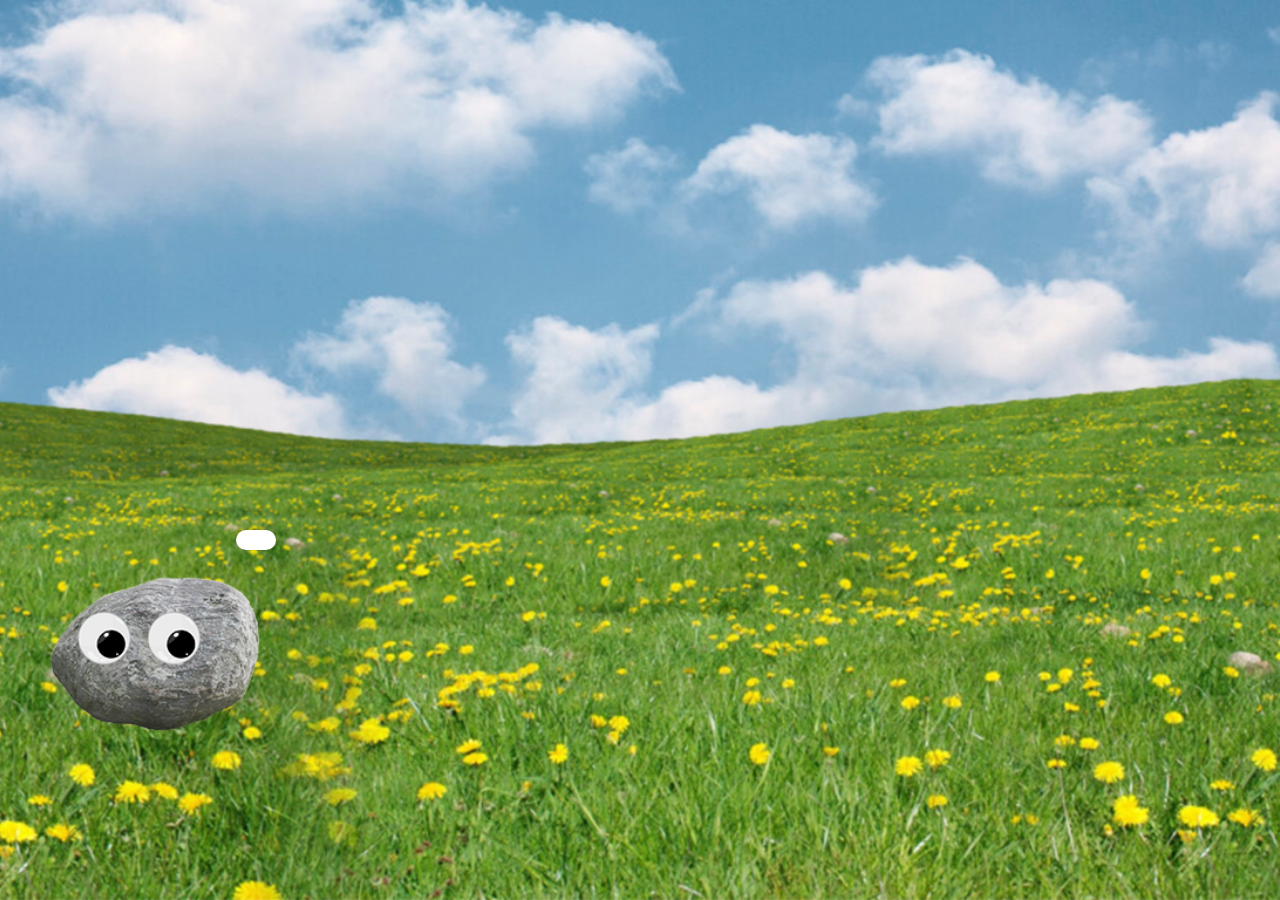
==== page2.html @ 2f8d7fba "Add files via upload" ====
<!DOCTYPE html>
<html lang="en">
<head>
    <meta charset="UTF-8">
    <meta name="viewport" content="width=device-width, initial-scale=1.0">
    <title>Everything Everywhere All At Once - Next Page</title>
    <link rel="stylesheet" href="styles.css">
</head>
<body>
    <div class="next-background" id="nextPageBackground">
        <div class="speech-bubble"></div>
    </div>
    <img class="next-page-arrow" src="arrow.png" alt="Next Page Arrow" onclick="goToNextPage()">

    <script src="script.js"></script>
   
    <script>
   window.onload = function() {
    var dialogueParts = [
        "..." ,
        "Ah, you're finally here!",
        "Well, you're here, but, also... anywhere else. You'll get it later.",
        "You'll need to use your creativity if you want to make it out." ,
        "There are hidden portals everywhere!",
        "Every universe... a new you.. a new me... " ,
        "ENDLESS POSSIBILITIES!! HAHAHAHA"

    ];

    var currentPartIndex = 0;

    function updateSpeechBubble() {
        var speechBubble = document.querySelector('.speech-bubble');
        speechBubble.textContent = dialogueParts[currentPartIndex];
        if (currentPartIndex === dialogueParts.length - 1) {
            document.querySelector('.next-page-arrow').style.display = 'block'; 
        }
        currentPartIndex++;
    }

    function clickHandler() {
        updateSpeechBubble();
    }

    document.addEventListener('click', clickHandler);
}

function goToNextPage() {
    window.location.href = 'page3.html';
}

</script>
</body>
</html>
---- styles.css ----
html, body {
    margin: 0;
    padding: 0;
    height: 100%;
}

.space-background {
    background-size: cover;
    background-position: center;
    height: 100%; 
    display: flex;
    justify-content: center;
    align-items: center;
    transition: opacity 1s ease;
    position: relative; 
}

#spaceBackground {
    background-image: url('space-background.jpg'); 
}

#bagel {
    width: 300px; 
    position: absolute;
    top: 50%;
    left: 50%;
    transform: translate(-50%, -50%);
    cursor: pointer;
}



.next-background {
    background-size: cover;
    background-position: center;
    height: 100%; 
    display: flex;
    justify-content: center;
    align-items: center;
    transition: opacity 1s ease;
    position: relative; 
}


#nextPageBackground {
    background-image: url('imagem2.png'); 
}


.speech-bubble {
    position: absolute;
    background-color: #ffffff;
    border-radius: 10px;
    padding: 10px 20px;
    font-size: 16px;
    box-shadow: 0px 0px 10px rgba(0, 0, 0, 0.2);
    top: 60%;
    left: 20%;
    transform: translate(-50%, -50%);
    z-index: 1000; 
}

.next-page-arrow {
    display: none;
    position: fixed;
    right: 20px;
    bottom: 300px;
    cursor: pointer;
    width: 120px; 
    height: auto; 
}


.artboard-background {
    background-image: url('artboard2.png');
    background-size: cover; 
    background-repeat: no-repeat; 
    position: absolute;
    top: 0;
    left: 0;
    width: 100%;
    height: 100%;
}

.background-container {
    position: relative;
    width: 100%;
    height: 100%;
}
.next-page-arrow2 {
    position: absolute;
    top: 27%;
    left: 16%;
    cursor: pointer;
    z-index: 1; 
    width: 130px; 
    height: auto; 
    z-index: 0; 
}



.nuvem {
    position: absolute;
    top: 35%;
    left: 20%;
    transform: translate(-50%, -50%);
    cursor: move;
    width: 400px;
    height: auto; 
    z-index: 1; 
}

.speech-bubble2 {
    position: absolute;
    background-color: #ffffff;
    border-radius: 10px;
    padding: 10px 20px;
    font-size: 16px;
    box-shadow: 0px 0px 10px rgba(0, 0, 0, 0.2);
    top: 65%;
    left: 30%;
    transform: translate(-50%, -50%);
    z-index: 1000;
}


.artboard-background3 {
    background-image: url('artboard6.png');
    background-size: 100% 100%; 
    background-position: right top; 
    background-repeat: no-repeat; 
    position: absolute;
    top: 0;
    left: 0;
    width: 100%;
    height: 100%;
    z-index: 0;
}

.speech-bubble4 {
    position: absolute;
    background-color: #ffffff;
    border-radius: 10px;
    padding: 10px 20px;
    font-size: 16px;
    box-shadow: 0px 0px 10px rgba(0, 0, 0, 0.2);
    top: 30%;
    left: 30%;
    transform: translate(-50%, -50%);
    z-index: 1;
}


.next-page-arrow3 {
    position: fixed;
    top: 27%;
    left: 16%;
    cursor: pointer;
    width: 130px; 
    height: auto; 
    z-index: 1000; /* Ensure the arrow appears above other elements */
}

.arrow-container {
    position: absolute;
    top: 50%;
    left: 50%;
    transform: translate(-50%, -50%);
}

.bubble {
    position: absolute;
    width: 20px;
    height: 20px;
    background-color: rgba(255, 255, 255, 0.5);
    border-radius: 50%;
    animation: floatUp 5s linear forwards;
    z-index:1000;
}

@keyframes floatUp {
    from {
        transform: translateY(0);
        opacity: 1;
    }
    to {
        transform: translateY(-1000px);
        opacity: 0;
    }
}

#fish-container {
    position:absolute;
    top: 50%;
    left: -400px; 
    transform: translateY(-50%);
    width: 100px;
}


.fish-image {
    width: 100px; 
    height: auto;
    cursor: pointer; 
    z-index: 1001;
    left: -400px;
}



.artboard-background5 {
    background-image: url('artboard7.jpg');
    background-size: cover;
    position: absolute;
    top: 0;
    left: 0;
    width: 100%;
    height: 100%;
    z-index: 1;
}

.artboard-background7 {
    background-image: url('artboard7.jpg');
    background-size: cover; 
    background-position: center;
    position: absolute;
    top: 0;
    left: 0;
    width: 100%;
    height: 100%;
    z-index: 0;
}

#pedraastro {
    position: absolute;
    top: 50%;
    left: 50%;
    width: 200px;
    height: auto;
    transform: translate(-50%, -50%);
    z-index: 2;
    cursor: move;
    transition: left 1s, top 1s, transform 1s; 
}

.speech-bubble6{
    position: absolute;
    background-color: #ffffff;
    border-radius: 10px;
    padding: 10px 20px;
    font-size: 16px;
    box-shadow: 0px 0px 10px rgba(0, 0, 0, 0.2);
    top: 30%;
    left: 50%;
    transform: translate(-50%, -50%);
    z-index: 1;
}
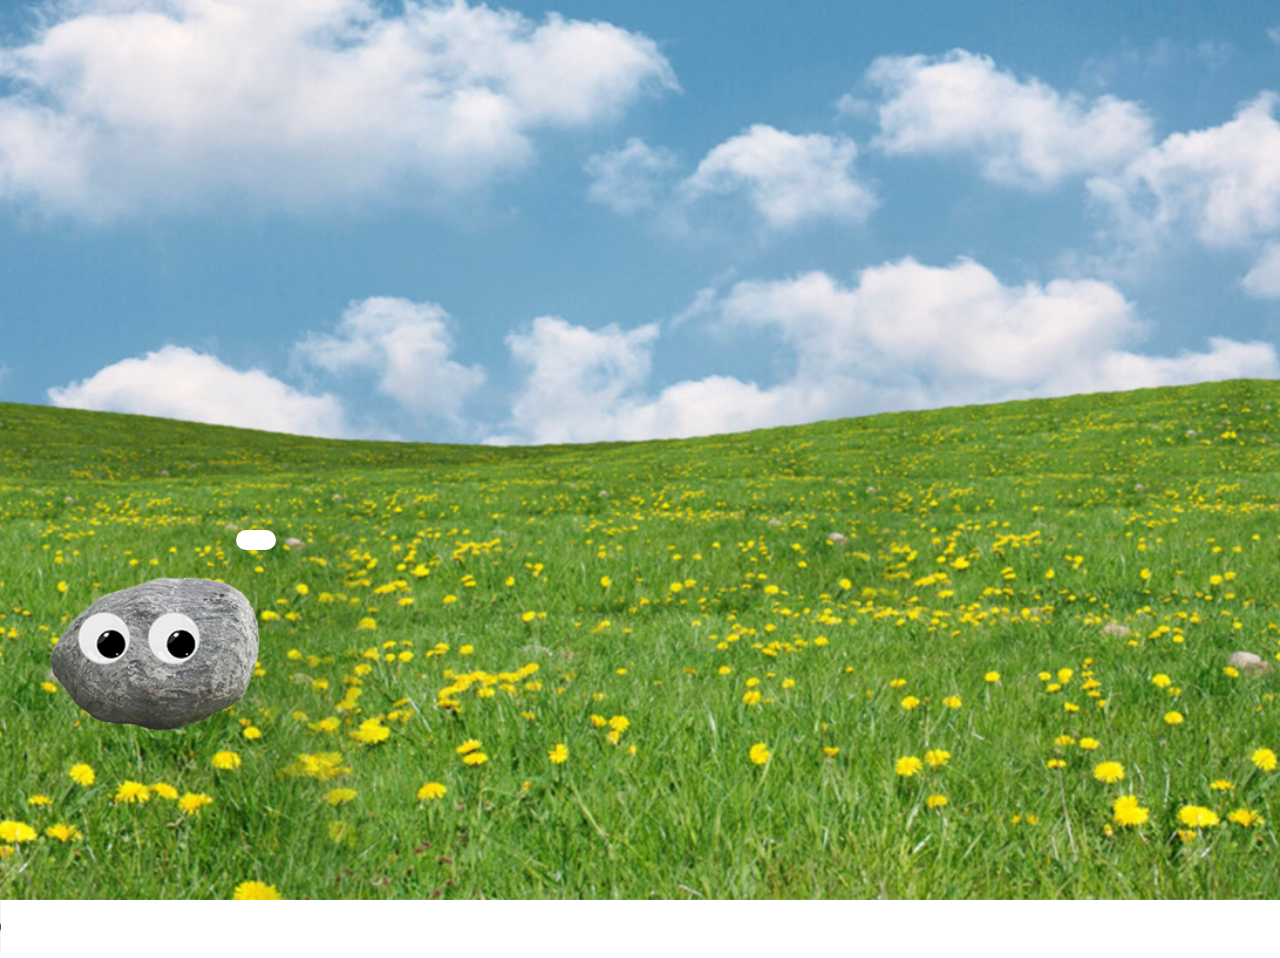
==== commit aa94660b: "Add files via upload" ====
--- a/page2.html
+++ b/page2.html
@@ -10,6 +10,9 @@
     <div class="next-background" id="nextPageBackground">
         <div class="speech-bubble"></div>
     </div>
+    <audio controls loop id="backgroundmusic2" src="first.mp3"></audio>
+
+    <audio id="dialogueSound" src="dialogue.mp3"></audio>
     <img class="next-page-arrow" src="arrow.png" alt="Next Page Arrow" onclick="goToNextPage()">
 
     <script src="script.js"></script>
@@ -32,6 +35,7 @@
     function updateSpeechBubble() {
         var speechBubble = document.querySelector('.speech-bubble');
         speechBubble.textContent = dialogueParts[currentPartIndex];
+        playDialogueSound();
         if (currentPartIndex === dialogueParts.length - 1) {
             document.querySelector('.next-page-arrow').style.display = 'block'; 
         }
@@ -42,6 +46,15 @@
         updateSpeechBubble();
     }
 
+    var audio = document.getElementById('backgroundmusic2');
+audio.volume = 0.5; 
+
+
+document.body.addEventListener('click', function() {
+    audio.play();
+}, { once: true });
+
+
     document.addEventListener('click', clickHandler);
 }
 
@@ -49,6 +62,8 @@
     window.location.href = 'page3.html';
 }
 
+
+
 </script>
 </body>
 </html>
--- a/styles.css
+++ b/styles.css
@@ -2,6 +2,7 @@
     margin: 0;
     padding: 0;
     height: 100%;
+    font-family: Arial, Helvetica, sans-serif;
 }
 
 .space-background {
@@ -28,6 +29,10 @@
     cursor: pointer;
 }
 
+#backgroundMusic{
+    display: none;
+}
+    
 
 
 .next-background {
@@ -58,13 +63,14 @@
     left: 20%;
     transform: translate(-50%, -50%);
     z-index: 1000; 
+    user-select: none;
 }
 
 .next-page-arrow {
     display: none;
     position: fixed;
-    right: 20px;
-    bottom: 300px;
+    right: 100px;
+    bottom: 350px;
     cursor: pointer;
     width: 120px; 
     height: auto; 
@@ -93,7 +99,7 @@
     left: 16%;
     cursor: pointer;
     z-index: 1; 
-    width: 130px; 
+    width: 120px; 
     height: auto; 
     z-index: 0; 
 }
@@ -122,6 +128,7 @@
     left: 30%;
     transform: translate(-50%, -50%);
     z-index: 1000;
+    user-select: none;
 }
 
 
@@ -149,6 +156,7 @@
     left: 30%;
     transform: translate(-50%, -50%);
     z-index: 1;
+    user-select: none;
 }
 
 
@@ -255,4 +263,5 @@
     left: 50%;
     transform: translate(-50%, -50%);
     z-index: 1;
+    user-select: none;
 }